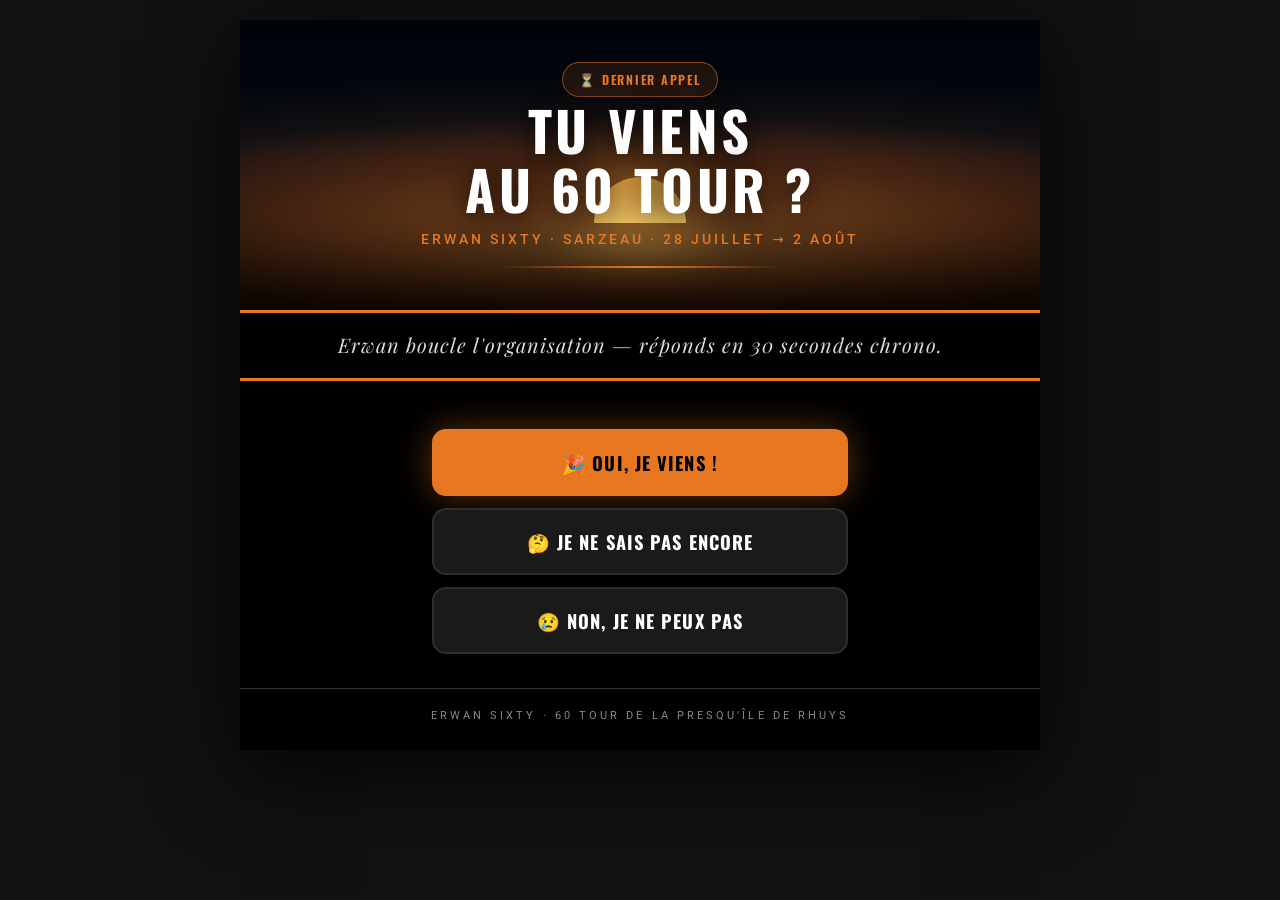
==== reponse/index.html @ 40fe2a22 "feat: page /reponse (relance RSVP) + function rsvp + visuels de relance - formulaire ultra-simple en" ====
<!DOCTYPE html>
<html lang="fr">
<head>
  <meta charset="UTF-8" />
  <meta name="viewport" content="width=device-width, initial-scale=1" />
  <title>Réponds en 30 secondes — Erwan Sixty · 60 Tour</title>
  <meta name="description" content="Dernier appel ! Confirme ta présence au 60 Tour d'Erwan en 30 secondes chrono. Sarzeau, 28 juillet → 2 août 2026." />
  <meta name="robots" content="noindex" />
  <meta property="og:title" content="⏳ Dernier appel — Erwan Sixty · 60 Tour" />
  <meta property="og:description" content="Réponds en 30 secondes chrono. Sarzeau · 28 juillet → 2 août 2026." />
  <meta property="og:type" content="website" />
  <meta property="og:url" content="https://erwan60-apps.netlify.app/reponse/" />
  <meta property="og:image" content="https://erwan60-apps.netlify.app/reponse/og-relance.jpg" />
  <meta property="og:image:width" content="1200" />
  <meta property="og:image:height" content="630" />
  <link rel="icon" href="data:image/svg+xml,%3Csvg xmlns='http://www.w3.org/2000/svg' viewBox='0 0 64 64'%3E%3Ccircle cx='32' cy='32' r='30' fill='%23E87722'/%3E%3Ctext x='32' y='42' font-family='Arial Black' font-size='26' font-weight='900' fill='%23000' text-anchor='middle'%3E60%3C/text%3E%3C/svg%3E" />
  <link rel="preconnect" href="https://fonts.googleapis.com" />
  <link rel="preconnect" href="https://fonts.gstatic.com" crossorigin />
  <link href="https://fonts.googleapis.com/css2?family=Playfair+Display:ital,wght@0,700;0,900;1,400&family=Oswald:wght@400;600;700&family=Roboto:wght@300;400;500;700&display=swap" rel="stylesheet" />
  <link rel="stylesheet" href="../shared/tokens.css" />
  <style>
    .view { display: none; }
    .view.active { display: block; }
    .wrap { padding: 26px 22px 34px; max-width: 460px; margin: 0 auto; text-align: center; }

    .urgency {
      display: inline-flex; align-items: center; gap: 8px;
      background: rgba(232,119,34,0.12); border: 1px solid rgba(232,119,34,0.5);
      color: var(--c-orange); border-radius: 999px;
      font-family: var(--f-cond); font-weight: 600; font-size: 0.78rem;
      letter-spacing: 0.14em; text-transform: uppercase;
      padding: 7px 16px; margin-bottom: 4px;
      animation: pulse 2s ease infinite;
    }
    @keyframes pulse { 0%,100% { box-shadow: 0 0 0 0 rgba(232,119,34,0.35); } 50% { box-shadow: 0 0 0 8px rgba(232,119,34,0); } }

    .answer-btns { display: flex; flex-direction: column; gap: 12px; margin-top: 22px; }
    .answer {
      display: flex; align-items: center; justify-content: center; gap: 12px;
      width: 100%; padding: 18px;
      border-radius: 14px; cursor: pointer;
      font-family: var(--f-cond); font-weight: 700; font-size: 1.15rem;
      letter-spacing: 0.06em; text-transform: uppercase;
      transition: transform 0.15s ease, box-shadow 0.15s ease;
      border: 2px solid var(--c-border-2);
      background: var(--c-surface); color: var(--c-white);
    }
    .answer:hover, .answer:focus-visible { transform: translateY(-2px); outline: none; }
    .answer.oui { background: var(--c-orange); border-color: var(--c-orange); color: #000; box-shadow: 0 0 34px rgba(232,119,34,0.4); }
    .answer.oui:hover { box-shadow: 0 8px 44px rgba(232,119,34,0.55); }
    .answer.peutetre:hover { border-color: var(--c-orange); }
    .answer.non:hover { border-color: #666; }

    .steps { font-size: 0.75rem; letter-spacing: 0.2em; text-transform: uppercase; color: var(--c-text-mute); margin-bottom: 14px; }
    .autocomplete { position: relative; }
    .ac-list {
      position: absolute; left: 0; right: 0; top: 100%; z-index: 20;
      background: var(--c-surface); border: 1px solid var(--c-border-2); border-radius: 0 0 10px 10px;
      max-height: 200px; overflow-y: auto; text-align: left;
    }
    .ac-item { padding: 10px 14px; cursor: pointer; font-size: 0.95rem; }
    .ac-item:hover { background: rgba(232,119,34,0.15); }
    .hint { font-size: 0.78rem; color: var(--c-text-mute); margin: -8px 0 12px; text-align: left; }
    .error-box {
      background: rgba(155,27,27,0.18); border: 1px solid var(--c-tango);
      color: #ffb3b3; border-radius: 8px; padding: 10px 14px; font-size: 0.88rem; margin-bottom: 14px;
      display: none; text-align: left;
    }
    .error-box.show { display: block; }
    .chosen {
      display: inline-flex; align-items: center; gap: 8px;
      background: var(--c-black); border: 2px solid var(--c-orange); border-radius: 10px;
      font-family: var(--f-cond); font-weight: 700; letter-spacing: 0.05em; text-transform: uppercase;
      padding: 10px 18px; margin-bottom: 20px; font-size: 0.95rem;
    }
    .confirm-emoji { font-size: 3.4rem; }
    .countdown-note { font-family: var(--f-serif); font-style: italic; color: var(--c-text-soft); font-size: 1.02rem; margin-top: 10px; }
  </style>
</head>
<body>
  <div class="poster">
    <!-- Étape 1 · la réponse -->
    <section class="view active" id="view-answer">
      <header class="hero" style="min-height:260px">
        <div class="sun" aria-hidden="true"></div>
        <div class="urgency">⏳ Dernier appel</div>
        <h1 class="hero-title">Tu viens<br>au 60 Tour&nbsp;?</h1>
        <p class="hero-sub">Erwan Sixty · Sarzeau · 28 juillet → 2 août</p>
        <hr class="divider" />
      </header>
      <div class="info-band">
        <p class="tagline">Erwan boucle l'organisation — réponds en 30 secondes chrono.</p>
      </div>
      <div class="wrap">
        <div class="answer-btns">
          <button class="answer oui" data-reponse="oui">🎉 Oui, je viens !</button>
          <button class="answer peutetre" data-reponse="peutetre">🤔 Je ne sais pas encore</button>
          <button class="answer non" data-reponse="non">😢 Non, je ne peux pas</button>
        </div>
      </div>
      <p class="footer-note">Erwan Sixty · 60 Tour de la Presqu'île de Rhuys</p>
    </section>

    <!-- Étape 2 · identité + téléphone -->
    <section class="view" id="view-form">
      <div class="wrap" style="padding-top:38px">
        <p class="steps">Étape 2 / 2</p>
        <div class="chosen" id="chosenLabel"></div>
        <div class="error-box" id="formError" role="alert"></div>
        <form id="rsvpForm" novalidate style="text-align:left">
          <div class="field autocomplete">
            <label for="whoInput">Ton prénom</label>
            <input type="search" id="whoInput" placeholder="Tape ton prénom…" autocomplete="off" required />
            <div class="ac-list" id="acList" hidden></div>
          </div>
          <p class="hint" id="whoHint"></p>
          <div id="newGuestFields" hidden>
            <div class="field">
              <label for="ngNom">Ton nom</label>
              <input type="text" id="ngNom" maxlength="60" />
            </div>
          </div>
          <div class="field">
            <label for="phoneInput">Ton numéro de téléphone</label>
            <input type="text" id="phoneInput" inputmode="tel" placeholder="06 12 34 56 78" maxlength="20" required />
          </div>
          <button type="submit" class="btn" id="submitBtn" style="width:100%; margin-top:6px">J'envoie ma réponse →</button>
          <button type="button" class="btn btn-ghost" data-back style="width:100%; margin-top:10px">← Changer ma réponse</button>
        </form>
      </div>
    </section>

    <!-- Étape 3 · merci -->
    <section class="view" id="view-done">
      <div class="wrap" style="padding-top:60px; padding-bottom:60px">
        <div class="confirm-emoji" id="doneEmoji">🎉</div>
        <h2 class="section-title" style="margin-top:14px" id="doneTitle">C'est noté !</h2>
        <p class="countdown-note" id="doneNote"></p>
      </div>
    </section>
  </div>

  <script>
    "use strict";
    const $ = (s) => document.querySelector(s);
    const esc = (s) => String(s ?? "").replace(/[&<>"']/g, (c) =>
      ({ "&": "&amp;", "<": "&lt;", ">": "&gt;", '"': "&quot;", "'": "&#39;" }[c]));

    const state = { reponse: null, guests: [], selectedGuest: null, demo: false };
    const LABELS = { oui: "🎉 Oui, je viens !", peutetre: "🤔 Je ne sais pas encore", non: "😢 Non, je ne peux pas" };

    function show(id) {
      document.querySelectorAll(".view").forEach((v) => v.classList.remove("active"));
      $("#view-" + id).classList.add("active");
      window.scrollTo(0, 0);
    }

    fetch("/.netlify/functions/rsvp")
      .then((r) => { if (!r.ok) throw 0; return r.json(); })
      .then((d) => { state.guests = d.guests; })
      .catch(() => { state.demo = true; });

    document.querySelectorAll(".answer").forEach((btn) =>
      btn.addEventListener("click", () => {
        state.reponse = btn.dataset.reponse;
        $("#chosenLabel").textContent = LABELS[state.reponse];
        show("form");
        setTimeout(() => $("#whoInput").focus(), 200);
      }));
    document.querySelector("[data-back]").addEventListener("click", () => show("answer"));

    const input = $("#whoInput"), list = $("#acList");
    input.addEventListener("input", () => {
      state.selectedGuest = null;
      $("#newGuestFields").hidden = true;
      $("#whoHint").textContent = "";
      const q = input.value.trim().toLowerCase();
      if (q.length < 1) { list.hidden = true; return; }
      const matches = state.guests
        .filter((g) => (g.prenom + " " + g.nom).toLowerCase().includes(q)).slice(0, 8);
      let html = matches.map((g) =>
        `<div class="ac-item" data-id="${esc(g.id)}">${esc(g.prenom)} ${esc(g.nom !== g.prenom ? g.nom : "")}</div>`).join("");
      html += `<div class="ac-item" data-id="__new__">✍️ Je ne suis pas dans la liste</div>`;
      list.innerHTML = html;
      list.hidden = false;
      list.querySelectorAll(".ac-item").forEach((item) =>
        item.addEventListener("mousedown", (e) => {
          e.preventDefault();
          if (item.dataset.id === "__new__") {
            $("#newGuestFields").hidden = false;
            $("#whoHint").textContent = "Pas de souci — ajoute ton nom ci-dessous.";
          } else {
            const g = state.guests.find((x) => x.id === item.dataset.id);
            state.selectedGuest = g;
            input.value = `${g.prenom} ${g.nom !== g.prenom ? g.nom : ""}`.trim();
            $("#whoHint").textContent = "✔ Trouvé dans la liste des invités";
          }
          list.hidden = true;
        }));
    });
    input.addEventListener("blur", () => setTimeout(() => { list.hidden = true; }, 150));

    function showError(m) { const b = $("#formError"); b.textContent = m; b.classList.add("show"); }

    $("#rsvpForm").addEventListener("submit", async (e) => {
      e.preventDefault();
      $("#formError").classList.remove("show");

      const phone = $("#phoneInput").value.trim();
      if (phone.replace(/\D/g, "").length < 8) { showError("Ton numéro de téléphone semble incomplet."); return; }
      if (!state.selectedGuest && input.value.trim().length < 2) { showError("Dis-nous qui tu es 😉"); return; }

      const payload = { reponse: state.reponse, phone };
      if (state.selectedGuest) payload.guestId = state.selectedGuest.id;
      else payload.newGuest = { prenom: input.value.trim(), nom: $("#ngNom").value.trim() };

      const btn = $("#submitBtn");
      btn.disabled = true; btn.textContent = "Envoi…";
      try {
        if (!state.demo) {
          const resp = await fetch("/.netlify/functions/rsvp", {
            method: "POST",
            headers: { "Content-Type": "application/json" },
            body: JSON.stringify(payload),
          });
          const result = await resp.json();
          if (!resp.ok) throw new Error(result.error || "Erreur inconnue");
        }
        const done = {
          oui: ["🎉", "C'est noté, à très vite !", "Erwan est ravi — rendez-vous le 28 juillet à Sarzeau. Pense à choisir ta mission coup de main !"],
          peutetre: ["🤞", "C'est noté !", "Erwan croise les doigts — tiens-le au courant dès que tu sais."],
          non: ["💙", "Merci d'avoir répondu", "Tu vas manquer au 60 Tour… mais Erwan pense bien à toi."],
        }[state.reponse];
        $("#doneEmoji").textContent = done[0];
        $("#doneTitle").textContent = done[1];
        $("#doneNote").textContent = done[2];
        show("done");
      } catch (err) {
        showError(err.message || "L'envoi a échoué. Réessaie dans un instant.");
      } finally {
        btn.disabled = false; btn.textContent = "J'envoie ma réponse →";
      }
    });
  </script>
</body>
</html>
---- shared/tokens.css ----
/* ══════════════════════════════════════════════════════════════
   ERWAN SIXTY · 60 TOUR — Design tokens & composants partagés
   Source de vérité : faire-part-v2.html / programme-v2.html
   Importé par les 3 apps (missions, dashboard, quizz/album).
   ══════════════════════════════════════════════════════════════ */

:root {
  /* Fond & surfaces */
  --c-black:      #000000;
  --c-bg:         #111111;
  --c-surface:    #1a1a1a;
  --c-border:     #2a2a2a;
  --c-border-2:   #2e2e2e;

  /* Marque */
  --c-orange:     #E87722;   /* orange FC Lorient — CTA, accents */
  --c-orange-ink: #ffffff;

  /* Nuit (dégradés hero) */
  --c-night-1:    rgba(0,25,60,0.15);
  --c-night-2:    rgba(0,20,50,0.35);

  /* Texte */
  --c-white:      #ffffff;
  --c-text-soft:  #dddddd;
  --c-text-mute:  #888888;

  /* Accent tango (rare) */
  --c-tango:      #9b1b1b;

  /* Typo */
  --f-serif: 'Playfair Display', Georgia, serif;
  --f-cond:  'Oswald', 'Arial Narrow', sans-serif;
  --f-sans:  'Roboto', system-ui, sans-serif;
}

* { margin: 0; padding: 0; box-sizing: border-box; }

html { scroll-behavior: smooth; }

body {
  background: var(--c-bg);
  color: var(--c-white);
  font-family: var(--f-sans);
  line-height: 1.55;
  -webkit-font-smoothing: antialiased;
}

/* ── Conteneur poster (mobile-first, 800px max) ─────────────── */
.poster {
  width: 100%;
  max-width: 800px;
  margin: 0 auto;
  background: var(--c-black);
  min-height: 100vh;
  box-shadow: 0 20px 80px rgba(0,0,0,0.8);
  position: relative;
  overflow: clip;
}
@media (min-width: 840px) {
  body { padding: 20px; }
  .poster { min-height: auto; }
}

/* ── Hero sunset ────────────────────────────────────────────── */
.hero {
  position: relative;
  min-height: 300px;
  background:
    linear-gradient(to bottom, var(--c-night-1) 0%, var(--c-night-2) 45%, rgba(0,0,0,0.9) 100%),
    radial-gradient(ellipse 120% 60% at 50% 78%, #ffb347 0%, #E87722 22%, #7a3506 48%, #1a0d02 75%, #000 100%);
  display: flex;
  flex-direction: column;
  align-items: center;
  justify-content: flex-end;
  padding: 42px 20px 26px;
  text-align: center;
}
.hero .sun {
  position: absolute;
  left: 50%; top: 62%;
  transform: translate(-50%, -50%);
  width: 92px; height: 46px;
  border-radius: 92px 92px 0 0;
  background: linear-gradient(to top, #ffd76e, #ffb347);
  box-shadow: 0 0 60px 18px rgba(255,179,71,0.45);
  opacity: 0.9;
  pointer-events: none;
}
.hero > * { position: relative; }

.hero-title {
  font-family: var(--f-cond);
  font-weight: 700;
  font-size: clamp(2rem, 8.5vw, 3.4rem);
  letter-spacing: 0.06em;
  text-transform: uppercase;
  text-shadow: 0 4px 30px rgba(0,0,0,0.9);
  line-height: 1.08;
}
.hero-sub {
  font-family: var(--f-sans);
  font-weight: 500;
  font-size: clamp(0.72rem, 2.8vw, 0.85rem);
  letter-spacing: 0.22em;
  text-transform: uppercase;
  color: var(--c-orange);
  margin-top: 10px;
}

/* ── Filet dégradé ──────────────────────────────────────────── */
.divider {
  width: min(280px, 70%);
  height: 2px;
  background: linear-gradient(to right, transparent, var(--c-orange), transparent);
  margin: 16px auto;
  border: 0;
}

/* ── Bandeau info à liserés orange ──────────────────────────── */
.info-band {
  background: var(--c-black);
  padding: 16px 24px 18px;
  text-align: center;
  border-top: 3px solid var(--c-orange);
  border-bottom: 3px solid var(--c-orange);
}
.info-band .kicker {
  font-family: var(--f-sans);
  font-size: 12px;
  letter-spacing: 0.22em;
  text-transform: uppercase;
  color: var(--c-white);
}
.info-band .big {
  font-family: var(--f-cond);
  font-weight: 700;
  font-size: clamp(1.6rem, 6vw, 2.6rem);
  letter-spacing: 0.02em;
  line-height: 1.1;
  margin-top: 4px;
}
.info-band .tagline {
  font-family: var(--f-serif);
  font-style: italic;
  font-size: clamp(0.95rem, 3.4vw, 1.25rem);
  color: var(--c-text-soft);
  letter-spacing: 0.05em;
}

/* ── Cartes catégorie (brique App 1) ────────────────────────── */
.cat-grid {
  display: grid;
  grid-template-columns: repeat(2, minmax(0, 1fr));
  gap: 14px;
  padding: 6px 20px 10px;
}
.cat-card {
  background: var(--c-black);
  border: 2px solid var(--c-orange);
  border-radius: 12px;
  padding: 20px 10px 16px;
  text-align: center;
  cursor: pointer;
  transition: transform 0.18s ease, box-shadow 0.18s ease, background 0.18s ease;
  color: var(--c-white);
  font: inherit;
}
.cat-card:hover, .cat-card:focus-visible {
  transform: translateY(-3px);
  box-shadow: 0 10px 30px rgba(232,119,34,0.28);
  background: #150b03;
  outline: none;
}
.cat-card .emoji { font-size: 2rem; display: block; }
.cat-card .label {
  display: block;
  margin-top: 8px;
  font-family: var(--f-cond);
  font-weight: 700;
  font-size: 0.92rem;
  letter-spacing: 0.08em;
  text-transform: uppercase;
}
.cat-card .count {
  display: block;
  margin-top: 4px;
  font-size: 0.72rem;
  color: var(--c-text-mute);
  letter-spacing: 0.08em;
}

/* ── Carte mission (day-row) ────────────────────────────────── */
.day-row {
  background: var(--c-surface);
  border: 1px solid var(--c-border);
  border-radius: 8px;
  padding: 14px 16px;
  display: flex;
  align-items: center;
  gap: 12px;
}
.day-row.highlight { background: var(--c-orange); color: var(--c-orange-ink); }

/* ── Boutons ────────────────────────────────────────────────── */
.btn {
  display: inline-flex;
  align-items: center;
  justify-content: center;
  gap: 8px;
  background: var(--c-orange);
  color: var(--c-orange-ink);
  border: 0;
  border-radius: 10px;
  padding: 14px 26px;
  font-family: var(--f-cond);
  font-weight: 700;
  font-size: 1rem;
  letter-spacing: 0.08em;
  text-transform: uppercase;
  cursor: pointer;
  text-decoration: none;
  transition: transform 0.15s ease, box-shadow 0.15s ease, opacity 0.15s ease;
  box-shadow: 0 0 34px rgba(232,119,34,0.35);
}
.btn:hover:not(:disabled), .btn:focus-visible { transform: translateY(-2px); box-shadow: 0 8px 40px rgba(232,119,34,0.5); outline: none; }
.btn:disabled { opacity: 0.45; cursor: not-allowed; box-shadow: none; }
.btn-ghost {
  background: transparent;
  color: var(--c-text-soft);
  border: 1px solid var(--c-border-2);
  box-shadow: none;
}
.btn-ghost:hover, .btn-ghost:focus-visible { border-color: var(--c-orange); color: var(--c-white); box-shadow: none; }

/* ── Champs de formulaire ───────────────────────────────────── */
.field { margin-bottom: 16px; text-align: left; }
.field label {
  display: block;
  font-family: var(--f-cond);
  font-size: 0.8rem;
  font-weight: 600;
  letter-spacing: 0.1em;
  text-transform: uppercase;
  color: var(--c-text-soft);
  margin-bottom: 6px;
}
.field input[type="text"], .field input[type="search"], .field select {
  width: 100%;
  background: var(--c-bg);
  border: 1px solid var(--c-border-2);
  border-radius: 8px;
  color: var(--c-white);
  font-family: var(--f-sans);
  font-size: 1rem;
  padding: 12px 14px;
}
.field input:focus, .field select:focus { border-color: var(--c-orange); outline: none; }

/* ── Utilitaires ────────────────────────────────────────────── */
.section-title {
  font-family: var(--f-cond);
  font-weight: 700;
  font-size: clamp(1.3rem, 5vw, 1.8rem);
  letter-spacing: 0.06em;
  text-transform: uppercase;
  text-align: center;
}
.muted { color: var(--c-text-mute); }
.orange { color: var(--c-orange); }
.footer-note {
  text-align: center;
  font-size: 11px;
  letter-spacing: 0.28em;
  text-transform: uppercase;
  color: var(--c-text-mute);
  padding: 18px 20px 26px;
  border-top: 1px solid #333;
}

@keyframes fadeUp { from { opacity: 0; transform: translateY(14px); } to { opacity: 1; transform: none; } }
.fade-up { animation: fadeUp 0.45s ease both; }

@media (prefers-reduced-motion: reduce) {
  html { scroll-behavior: auto; }
  .fade-up { animation: none; }
  .cat-card, .btn { transition: none; }
}
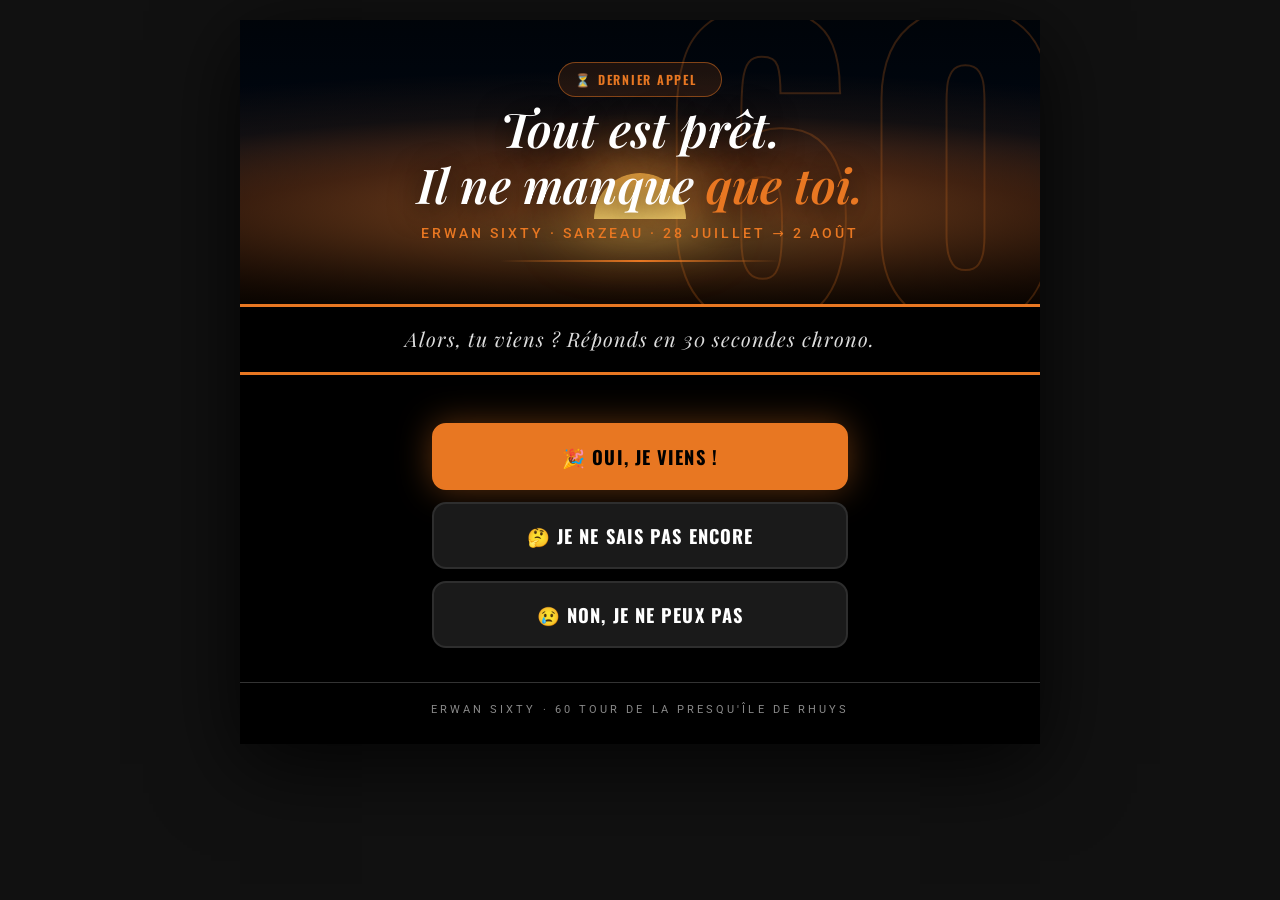
==== commit 09fc01d7: "feat: iteration design /reponse — accroche editoriale, filigrane 60, badge J-XX dynamique, OG billet" ====
--- a/reponse/index.html
+++ b/reponse/index.html
@@ -10,7 +10,7 @@
   <meta property="og:description" content="Réponds en 30 secondes chrono. Sarzeau · 28 juillet → 2 août 2026." />
   <meta property="og:type" content="website" />
   <meta property="og:url" content="https://erwan60-apps.netlify.app/reponse/" />
-  <meta property="og:image" content="https://erwan60-apps.netlify.app/reponse/og-relance.jpg" />
+  <meta property="og:image" content="https://erwan60-apps.netlify.app/reponse/kit/v3-billet.jpg" />
   <meta property="og:image:width" content="1200" />
   <meta property="og:image:height" content="630" />
   <link rel="icon" href="data:image/svg+xml,%3Csvg xmlns='http://www.w3.org/2000/svg' viewBox='0 0 64 64'%3E%3Ccircle cx='32' cy='32' r='30' fill='%23E87722'/%3E%3Ctext x='32' y='42' font-family='Arial Black' font-size='26' font-weight='900' fill='%23000' text-anchor='middle'%3E60%3C/text%3E%3C/svg%3E" />
@@ -22,6 +22,27 @@
     .view { display: none; }
     .view.active { display: block; }
     .wrap { padding: 26px 22px 34px; max-width: 460px; margin: 0 auto; text-align: center; }
+
+    /* Filigrane 60 (DA kit relance) */
+    .hero { position: relative; overflow: hidden; }
+    .watermark {
+      position: absolute; right: -30px; top: -60px;
+      font-family: var(--f-cond); font-weight: 700;
+      font-size: clamp(240px, 64vw, 380px); line-height: 1;
+      color: transparent;
+      -webkit-text-stroke: 2px rgba(232,119,34,0.22);
+      pointer-events: none; user-select: none;
+    }
+    .hero-title.editorial {
+      font-family: var(--f-serif);
+      font-style: italic;
+      font-weight: 600;
+      text-transform: none;
+      letter-spacing: 0;
+      font-size: clamp(1.9rem, 7.6vw, 3rem);
+      line-height: 1.16;
+    }
+    .hero-title.editorial .orange { color: var(--c-orange); }
 
     .urgency {
       display: inline-flex; align-items: center; gap: 8px;
@@ -81,15 +102,16 @@
   <div class="poster">
     <!-- Étape 1 · la réponse -->
     <section class="view active" id="view-answer">
-      <header class="hero" style="min-height:260px">
+      <header class="hero" style="min-height:280px">
+        <div class="watermark" aria-hidden="true">60</div>
         <div class="sun" aria-hidden="true"></div>
-        <div class="urgency">⏳ Dernier appel</div>
-        <h1 class="hero-title">Tu viens<br>au 60 Tour&nbsp;?</h1>
+        <div class="urgency">⏳ Dernier appel<span id="jminus"></span></div>
+        <h1 class="hero-title editorial">Tout est prêt.<br>Il ne manque <span class="orange">que toi.</span></h1>
         <p class="hero-sub">Erwan Sixty · Sarzeau · 28 juillet → 2 août</p>
         <hr class="divider" />
       </header>
       <div class="info-band">
-        <p class="tagline">Erwan boucle l'organisation — réponds en 30 secondes chrono.</p>
+        <p class="tagline">Alors, tu viens&nbsp;? Réponds en 30 secondes chrono.</p>
       </div>
       <div class="wrap">
         <div class="answer-btns">
@@ -140,107 +162,6 @@
     </section>
   </div>
 
-  <script>
-    "use strict";
-    const $ = (s) => document.querySelector(s);
-    const esc = (s) => String(s ?? "").replace(/[&<>"']/g, (c) =>
-      ({ "&": "&amp;", "<": "&lt;", ">": "&gt;", '"': "&quot;", "'": "&#39;" }[c]));
-
-    const state = { reponse: null, guests: [], selectedGuest: null, demo: false };
-    const LABELS = { oui: "🎉 Oui, je viens !", peutetre: "🤔 Je ne sais pas encore", non: "😢 Non, je ne peux pas" };
-
-    function show(id) {
-      document.querySelectorAll(".view").forEach((v) => v.classList.remove("active"));
-      $("#view-" + id).classList.add("active");
-      window.scrollTo(0, 0);
-    }
-
-    fetch("/.netlify/functions/rsvp")
-      .then((r) => { if (!r.ok) throw 0; return r.json(); })
-      .then((d) => { state.guests = d.guests; })
-      .catch(() => { state.demo = true; });
-
-    document.querySelectorAll(".answer").forEach((btn) =>
-      btn.addEventListener("click", () => {
-        state.reponse = btn.dataset.reponse;
-        $("#chosenLabel").textContent = LABELS[state.reponse];
-        show("form");
-        setTimeout(() => $("#whoInput").focus(), 200);
-      }));
-    document.querySelector("[data-back]").addEventListener("click", () => show("answer"));
-
-    const input = $("#whoInput"), list = $("#acList");
-    input.addEventListener("input", () => {
-      state.selectedGuest = null;
-      $("#newGuestFields").hidden = true;
-      $("#whoHint").textContent = "";
-      const q = input.value.trim().toLowerCase();
-      if (q.length < 1) { list.hidden = true; return; }
-      const matches = state.guests
-        .filter((g) => (g.prenom + " " + g.nom).toLowerCase().includes(q)).slice(0, 8);
-      let html = matches.map((g) =>
-        `<div class="ac-item" data-id="${esc(g.id)}">${esc(g.prenom)} ${esc(g.nom !== g.prenom ? g.nom : "")}</div>`).join("");
-      html += `<div class="ac-item" data-id="__new__">✍️ Je ne suis pas dans la liste</div>`;
-      list.innerHTML = html;
-      list.hidden = false;
-      list.querySelectorAll(".ac-item").forEach((item) =>
-        item.addEventListener("mousedown", (e) => {
-          e.preventDefault();
-          if (item.dataset.id === "__new__") {
-            $("#newGuestFields").hidden = false;
-            $("#whoHint").textContent = "Pas de souci — ajoute ton nom ci-dessous.";
-          } else {
-            const g = state.guests.find((x) => x.id === item.dataset.id);
-            state.selectedGuest = g;
-            input.value = `${g.prenom} ${g.nom !== g.prenom ? g.nom : ""}`.trim();
-            $("#whoHint").textContent = "✔ Trouvé dans la liste des invités";
-          }
-          list.hidden = true;
-        }));
-    });
-    input.addEventListener("blur", () => setTimeout(() => { list.hidden = true; }, 150));
-
-    function showError(m) { const b = $("#formError"); b.textContent = m; b.classList.add("show"); }
-
-    $("#rsvpForm").addEventListener("submit", async (e) => {
-      e.preventDefault();
-      $("#formError").classList.remove("show");
-
-      const phone = $("#phoneInput").value.trim();
-      if (phone.replace(/\D/g, "").length < 8) { showError("Ton numéro de téléphone semble incomplet."); return; }
-      if (!state.selectedGuest && input.value.trim().length < 2) { showError("Dis-nous qui tu es 😉"); return; }
-
-      const payload = { reponse: state.reponse, phone };
-      if (state.selectedGuest) payload.guestId = state.selectedGuest.id;
-      else payload.newGuest = { prenom: input.value.trim(), nom: $("#ngNom").value.trim() };
-
-      const btn = $("#submitBtn");
-      btn.disabled = true; btn.textContent = "Envoi…";
-      try {
-        if (!state.demo) {
-          const resp = await fetch("/.netlify/functions/rsvp", {
-            method: "POST",
-            headers: { "Content-Type": "application/json" },
-            body: JSON.stringify(payload),
-          });
-          const result = await resp.json();
-          if (!resp.ok) throw new Error(result.error || "Erreur inconnue");
-        }
-        const done = {
-          oui: ["🎉", "C'est noté, à très vite !", "Erwan est ravi — rendez-vous le 28 juillet à Sarzeau. Pense à choisir ta mission coup de main !"],
-          peutetre: ["🤞", "C'est noté !", "Erwan croise les doigts — tiens-le au courant dès que tu sais."],
-          non: ["💙", "Merci d'avoir répondu", "Tu vas manquer au 60 Tour… mais Erwan pense bien à toi."],
-        }[state.reponse];
-        $("#doneEmoji").textContent = done[0];
-        $("#doneTitle").textContent = done[1];
-        $("#doneNote").textContent = done[2];
-        show("done");
-      } catch (err) {
-        showError(err.message || "L'envoi a échoué. Réessaie dans un instant.");
-      } finally {
-        btn.disabled = false; btn.textContent = "J'envoie ma réponse →";
-      }
-    });
-  </script>
+  <script src="app.js"></script>
 </body>
 </html>
